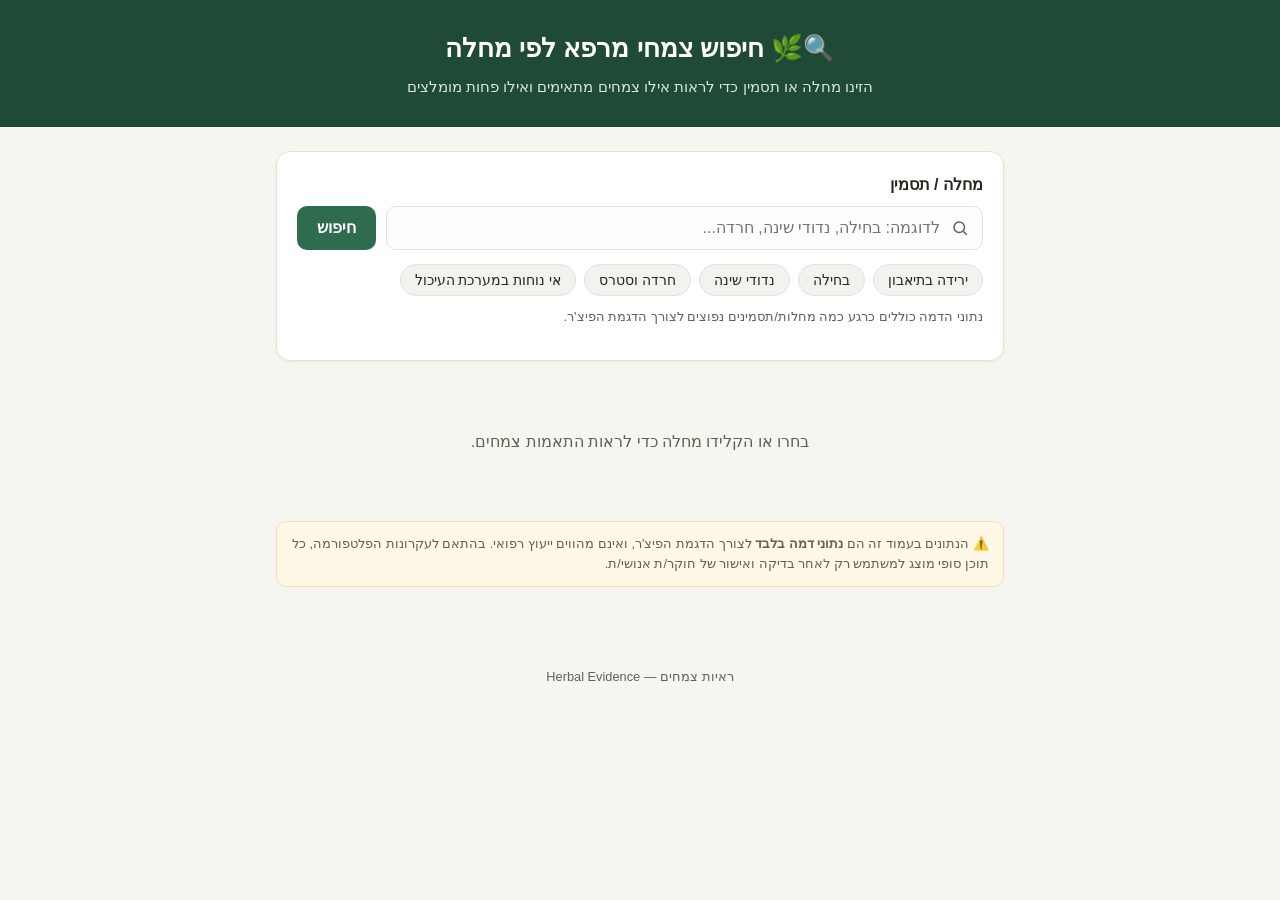
==== frontend/herb-search.html @ c6904042 "Add herb-by-condition search feature with dummy data Standalone RTL frontend page (frontend/herb-sea" ====
<!DOCTYPE html>
<html lang="he" dir="rtl">
<head>
<meta charset="UTF-8" />
<meta name="viewport" content="width=device-width, initial-scale=1.0" />
<title>חיפוש צמחי מרפא לפי מחלה | ראיות צמחים</title>
<style>
  :root {
    --color-bg: #f7f5f0;
    --color-surface: #ffffff;
    --color-primary: #2f6b4f;
    --color-primary-dark: #1f4a36;
    --color-text: #23291f;
    --color-muted: #5c6357;
    --color-border: #dfe3da;
    --color-good-bg: #e9f5ec;
    --color-good-border: #a9d6b8;
    --color-good-text: #1f5c37;
    --color-bad-bg: #fbeceb;
    --color-bad-border: #eab7b2;
    --color-bad-text: #8a2f27;
    --radius: 14px;
  }

  * { box-sizing: border-box; }

  body {
    margin: 0;
    font-family: "Segoe UI", Tahoma, Arial, sans-serif;
    background: var(--color-bg);
    color: var(--color-text);
    line-height: 1.6;
  }

  header.page-header {
    background: var(--color-primary-dark);
    color: #fff;
    padding: 28px 16px;
    text-align: center;
  }

  header.page-header h1 {
    margin: 0 0 6px;
    font-size: 1.6rem;
  }

  header.page-header p {
    margin: 0;
    color: #d7e9dc;
    font-size: 0.95rem;
  }

  main {
    max-width: 760px;
    margin: 0 auto;
    padding: 24px 16px 60px;
  }

  .search-box {
    background: var(--color-surface);
    border: 1px solid var(--color-border);
    border-radius: var(--radius);
    padding: 20px;
    box-shadow: 0 1px 3px rgba(0,0,0,0.05);
  }

  .search-box label {
    display: block;
    font-weight: 600;
    margin-bottom: 8px;
  }

  .search-row {
    display: flex;
    gap: 10px;
    align-items: stretch;
  }

  .search-input-wrap {
    position: relative;
    flex: 1;
  }

  .search-input-wrap svg {
    position: absolute;
    top: 50%;
    right: 14px;
    transform: translateY(-50%);
    width: 18px;
    height: 18px;
    color: var(--color-muted);
    pointer-events: none;
  }

  #condition-input {
    width: 100%;
    padding: 12px 42px 12px 14px;
    font-size: 1rem;
    border: 1px solid var(--color-border);
    border-radius: 10px;
    background: #fdfdfb;
    color: var(--color-text);
  }

  #condition-input:focus {
    outline: 2px solid var(--color-primary);
    outline-offset: 1px;
  }

  #search-btn {
    padding: 12px 20px;
    font-size: 1rem;
    font-weight: 600;
    border: none;
    border-radius: 10px;
    background: var(--color-primary);
    color: #fff;
    cursor: pointer;
    white-space: nowrap;
  }

  #search-btn:hover { background: var(--color-primary-dark); }

  .chips {
    margin-top: 14px;
    display: flex;
    flex-wrap: wrap;
    gap: 8px;
  }

  .chip {
    padding: 7px 14px;
    border-radius: 999px;
    border: 1px solid var(--color-border);
    background: #f1f3ee;
    color: var(--color-text);
    font-size: 0.88rem;
    cursor: pointer;
  }

  .chip:hover, .chip:focus {
    border-color: var(--color-primary);
    background: #e4efe7;
  }

  .datalist-hint {
    margin-top: 10px;
    font-size: 0.82rem;
    color: var(--color-muted);
  }

  #results {
    margin-top: 28px;
  }

  .empty-state {
    text-align: center;
    color: var(--color-muted);
    padding: 40px 12px;
  }

  .condition-title {
    font-size: 1.3rem;
    margin-bottom: 2px;
  }

  .condition-desc {
    color: var(--color-muted);
    margin-bottom: 20px;
  }

  .columns {
    display: grid;
    grid-template-columns: 1fr 1fr;
    gap: 16px;
  }

  @media (max-width: 640px) {
    .columns { grid-template-columns: 1fr; }
    .search-row { flex-direction: column; }
  }

  .column {
    border-radius: var(--radius);
    padding: 16px;
    border: 1px solid var(--color-border);
  }

  .column.good {
    background: var(--color-good-bg);
    border-color: var(--color-good-border);
  }

  .column.bad {
    background: var(--color-bad-bg);
    border-color: var(--color-bad-border);
  }

  .column h2 {
    margin: 0 0 12px;
    font-size: 1.05rem;
    display: flex;
    align-items: center;
    gap: 8px;
  }

  .column.good h2 { color: var(--color-good-text); }
  .column.bad h2 { color: var(--color-bad-text); }

  .herb-card {
    background: rgba(255,255,255,0.7);
    border-radius: 10px;
    padding: 10px 12px;
    margin-bottom: 10px;
  }

  .herb-card:last-child { margin-bottom: 0; }

  .herb-name {
    font-weight: 700;
    font-size: 0.98rem;
  }

  .herb-latin {
    font-style: italic;
    color: var(--color-muted);
    font-size: 0.82rem;
    margin: 2px 0 4px;
  }

  .herb-note {
    font-size: 0.85rem;
    color: var(--color-text);
  }

  .disclaimer {
    margin-top: 26px;
    font-size: 0.8rem;
    color: var(--color-muted);
    background: #fff8e6;
    border: 1px solid #f0e0ad;
    border-radius: 10px;
    padding: 12px 14px;
  }

  footer.page-footer {
    text-align: center;
    color: var(--color-muted);
    font-size: 0.8rem;
    padding: 20px 12px 40px;
  }
</style>
</head>
<body>

<header class="page-header">
  <h1>🔍🌿 חיפוש צמחי מרפא לפי מחלה</h1>
  <p>הזינו מחלה או תסמין כדי לראות אילו צמחים מתאימים ואילו פחות מומלצים</p>
</header>

<main>
  <section class="search-box">
    <label for="condition-input">מחלה / תסמין</label>
    <div class="search-row">
      <div class="search-input-wrap">
        <input
          type="text"
          id="condition-input"
          list="condition-list"
          placeholder="לדוגמה: בחילה, נדודי שינה, חרדה..."
          autocomplete="off"
        />
        <svg viewBox="0 0 24 24" fill="none" stroke="currentColor" stroke-width="2">
          <circle cx="11" cy="11" r="7"></circle>
          <line x1="21" y1="21" x2="16.65" y2="16.65"></line>
        </svg>
      </div>
      <datalist id="condition-list"></datalist>
      <button id="search-btn" type="button">חיפוש</button>
    </div>

    <div class="chips" id="condition-chips" aria-label="מחלות זמינות לדוגמה"></div>
    <p class="datalist-hint">נתוני הדמה כוללים כרגע כמה מחלות/תסמינים נפוצים לצורך הדגמת הפיצ'ר.</p>
  </section>

  <section id="results">
    <div class="empty-state">בחרו או הקלידו מחלה כדי לראות התאמות צמחים.</div>
  </section>

  <div class="disclaimer">
    ⚠️ הנתונים בעמוד זה הם <strong>נתוני דמה בלבד</strong> לצורך הדגמת הפיצ'ר, ואינם מהווים ייעוץ רפואי.
    בהתאם לעקרונות הפלטפורמה, כל תוכן סופי מוצג למשתמש רק לאחר בדיקה ואישור של חוקר/ת אנושי/ת.
  </div>
</main>

<footer class="page-footer">
  ראיות צמחים — Herbal Evidence
</footer>

<script src="herb-data.js"></script>
<script>
  (function () {
    const input = document.getElementById("condition-input");
    const searchBtn = document.getElementById("search-btn");
    const results = document.getElementById("results");
    const chipsWrap = document.getElementById("condition-chips");
    const datalist = document.getElementById("condition-list");

    function normalize(str) {
      return (str || "").trim().toLowerCase();
    }

    function findCondition(query) {
      const q = normalize(query);
      if (!q) return null;
      return (
        HERB_DATA.conditions.find((c) => normalize(c.name) === q) ||
        HERB_DATA.conditions.find((c) => normalize(c.name).includes(q))
      );
    }

    function herbCard(herbId) {
      const herb = HERB_DATA.herbs[herbId];
      if (!herb) return "";
      return `
        <div class="herb-card">
          <div class="herb-name">${herb.name}</div>
          <div class="herb-latin">${herb.latinName}</div>
          <div class="herb-note">${herb.note}</div>
        </div>
      `;
    }

    function renderCondition(condition) {
      if (!condition) {
        results.innerHTML = `
          <div class="empty-state">
            לא נמצאה התאמה לחיפוש. נסו לבחור אחת מהמחלות המוצעות למעלה.
          </div>
        `;
        return;
      }

      const goodCards = condition.recommended.map(herbCard).join("") ||
        `<p class="herb-note">אין כרגע צמחים מתאימים בנתוני הדמה.</p>`;
      const badCards = condition.notRecommended.map(herbCard).join("") ||
        `<p class="herb-note">אין כרגע צמחים שאינם מומלצים בנתוני הדמה.</p>`;

      results.innerHTML = `
        <h2 class="condition-title">${condition.name}</h2>
        <p class="condition-desc">${condition.description}</p>
        <div class="columns">
          <div class="column good">
            <h2>✅ צמחים מתאימים</h2>
            ${goodCards}
          </div>
          <div class="column bad">
            <h2>⚠️ פחות מומלץ / יש להימנע</h2>
            ${badCards}
          </div>
        </div>
      `;
    }

    function runSearch() {
      const condition = findCondition(input.value);
      renderCondition(condition);
    }

    function init() {
      HERB_DATA.conditions.forEach((c) => {
        const option = document.createElement("option");
        option.value = c.name;
        datalist.appendChild(option);

        const chip = document.createElement("button");
        chip.type = "button";
        chip.className = "chip";
        chip.textContent = c.name;
        chip.addEventListener("click", () => {
          input.value = c.name;
          runSearch();
        });
        chipsWrap.appendChild(chip);
      });

      searchBtn.addEventListener("click", runSearch);
      input.addEventListener("keydown", (e) => {
        if (e.key === "Enter") runSearch();
      });
    }

    init();
  })();
</script>

</body>
</html>
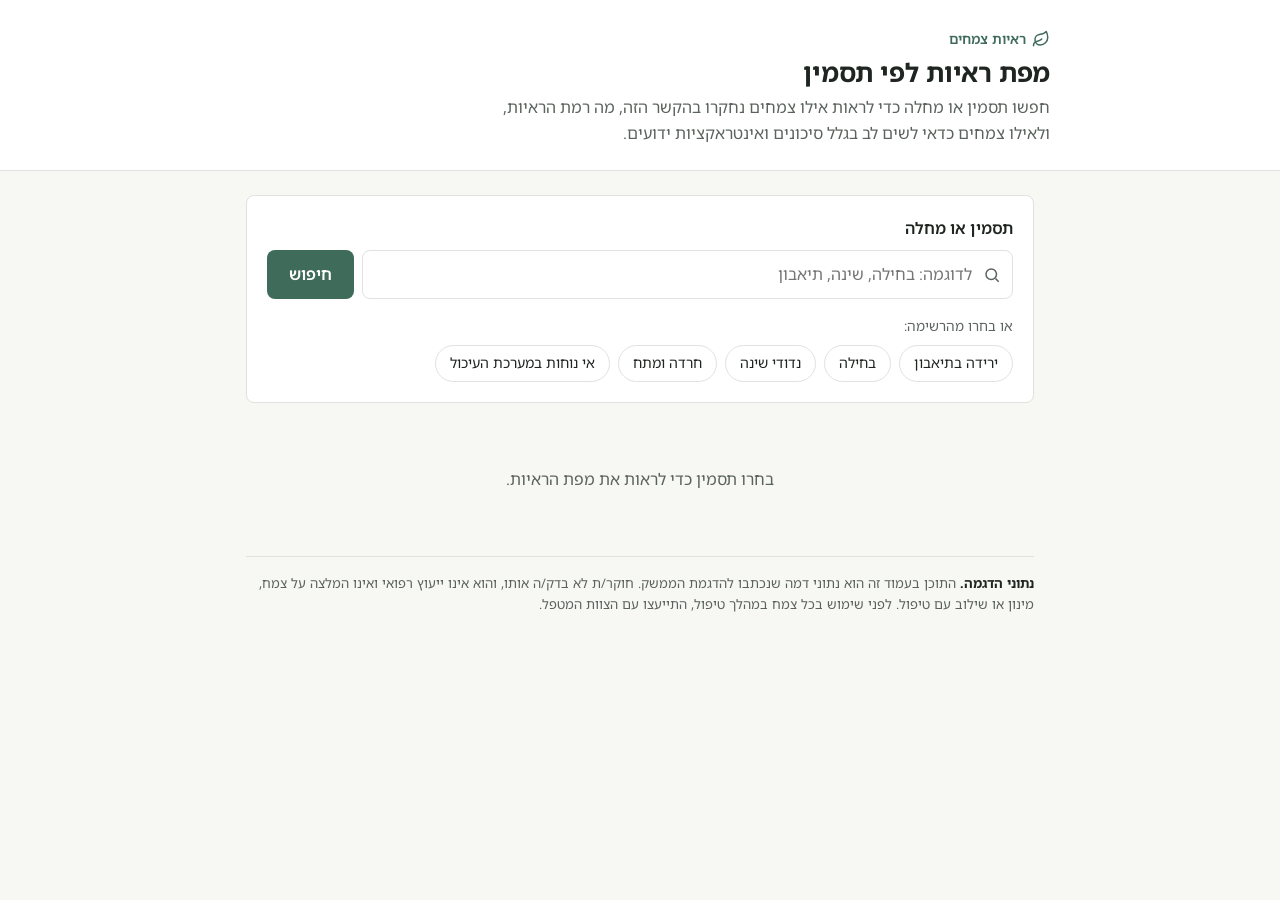
==== commit 840bf72c: "Reframe herb search as an evidence map The platform does not recommend herbs, so the page now shows " ====
--- a/frontend/herb-search.html
+++ b/frontend/herb-search.html
@@ -3,65 +3,87 @@
 <head>
 <meta charset="UTF-8" />
 <meta name="viewport" content="width=device-width, initial-scale=1.0" />
-<title>חיפוש צמחי מרפא לפי מחלה | ראיות צמחים</title>
+<title>מפת ראיות לפי תסמין | ראיות צמחים</title>
+<link rel="preconnect" href="https://fonts.googleapis.com" />
+<link rel="preconnect" href="https://fonts.gstatic.com" crossorigin />
+<link href="https://fonts.googleapis.com/css2?family=Noto+Sans+Hebrew:wght@400;500;600;700&display=swap" rel="stylesheet" />
 <style>
+  /* Tokens follow the "Herbal Evidence – Calm Research" design system (docs/design/stitch.md). */
   :root {
-    --color-bg: #f7f5f0;
+    --color-primary: #3f6b5a;
+    --color-primary-dark: #2e5143;
+    --color-primary-soft: #e6eee9;
+    --color-bg: #f7f7f4;
     --color-surface: #ffffff;
-    --color-primary: #2f6b4f;
-    --color-primary-dark: #1f4a36;
-    --color-text: #23291f;
-    --color-muted: #5c6357;
-    --color-border: #dfe3da;
-    --color-good-bg: #e9f5ec;
-    --color-good-border: #a9d6b8;
-    --color-good-text: #1f5c37;
-    --color-bad-bg: #fbeceb;
-    --color-bad-border: #eab7b2;
-    --color-bad-text: #8a2f27;
-    --radius: 14px;
+    --color-text: #1f2622;
+    --color-muted: #5b635e;
+    --color-border: #dfe3dd;
+    --color-caution: #8a4b12;
+    --color-caution-bg: #fbf3ea;
+    --color-caution-border: #ecd3b6;
+    --color-level-mixed: #2f5f8a;
+    --color-level-mixed-bg: #e8f0f8;
+    --color-level-limited: #6b5a1f;
+    --color-level-limited-bg: #f5f0dc;
+    --color-level-traditional: #5b635e;
+    --color-level-traditional-bg: #eeefec;
+    --radius: 8px;
+    --font: "Noto Sans Hebrew", "Segoe UI", Tahoma, Arial, sans-serif;
   }
 
   * { box-sizing: border-box; }
 
   body {
     margin: 0;
-    font-family: "Segoe UI", Tahoma, Arial, sans-serif;
+    font-family: var(--font);
     background: var(--color-bg);
     color: var(--color-text);
     line-height: 1.6;
   }
 
-  header.page-header {
-    background: var(--color-primary-dark);
-    color: #fff;
-    padding: 28px 16px;
-    text-align: center;
-  }
-
-  header.page-header h1 {
+  .page-header {
+    background: var(--color-surface);
+    border-bottom: 1px solid var(--color-border);
+    padding: 28px 16px 24px;
+  }
+
+  .page-header .inner,
+  main {
+    max-width: 820px;
+    margin: 0 auto;
+  }
+
+  .eyebrow {
+    display: inline-flex;
+    align-items: center;
+    gap: 6px;
+    color: var(--color-primary);
+    font-weight: 600;
+    font-size: 0.85rem;
+    margin-bottom: 6px;
+  }
+
+  .eyebrow svg { width: 18px; height: 18px; }
+
+  .page-header h1 {
     margin: 0 0 6px;
     font-size: 1.6rem;
-  }
-
-  header.page-header p {
+    line-height: 1.3;
+  }
+
+  .page-header p {
     margin: 0;
-    color: #d7e9dc;
-    font-size: 0.95rem;
-  }
-
-  main {
-    max-width: 760px;
-    margin: 0 auto;
-    padding: 24px 16px 60px;
-  }
-
-  .search-box {
+    color: var(--color-muted);
+    max-width: 62ch;
+  }
+
+  main { padding: 24px 16px 56px; }
+
+  .card {
     background: var(--color-surface);
     border: 1px solid var(--color-border);
     border-radius: var(--radius);
     padding: 20px;
-    box-shadow: 0 1px 3px rgba(0,0,0,0.05);
   }
 
   .search-box label {
@@ -70,21 +92,14 @@
     margin-bottom: 8px;
   }
 
-  .search-row {
-    display: flex;
-    gap: 10px;
-    align-items: stretch;
-  }
-
-  .search-input-wrap {
-    position: relative;
-    flex: 1;
-  }
+  .search-row { display: flex; gap: 8px; }
+
+  .search-input-wrap { position: relative; flex: 1; }
 
   .search-input-wrap svg {
     position: absolute;
     top: 50%;
-    right: 14px;
+    right: 12px;
     transform: translateY(-50%);
     width: 18px;
     height: 18px;
@@ -94,80 +109,73 @@
 
   #condition-input {
     width: 100%;
-    padding: 12px 42px 12px 14px;
-    font-size: 1rem;
+    padding: 11px 40px 11px 12px;
+    font: inherit;
     border: 1px solid var(--color-border);
-    border-radius: 10px;
-    background: #fdfdfb;
+    border-radius: var(--radius);
+    background: var(--color-surface);
     color: var(--color-text);
   }
 
-  #condition-input:focus {
+  #condition-input:focus-visible,
+  button:focus-visible {
     outline: 2px solid var(--color-primary);
-    outline-offset: 1px;
-  }
-
-  #search-btn {
-    padding: 12px 20px;
-    font-size: 1rem;
+    outline-offset: 2px;
+  }
+
+  .btn-primary {
+    padding: 11px 22px;
+    font: inherit;
     font-weight: 600;
     border: none;
-    border-radius: 10px;
+    border-radius: var(--radius);
     background: var(--color-primary);
     color: #fff;
     cursor: pointer;
     white-space: nowrap;
   }
 
-  #search-btn:hover { background: var(--color-primary-dark); }
-
-  .chips {
-    margin-top: 14px;
-    display: flex;
-    flex-wrap: wrap;
-    gap: 8px;
-  }
+  .btn-primary:hover { background: var(--color-primary-dark); }
+
+  .chips-label {
+    margin: 16px 0 8px;
+    font-size: 0.85rem;
+    color: var(--color-muted);
+  }
+
+  .chips { display: flex; flex-wrap: wrap; gap: 8px; }
 
   .chip {
-    padding: 7px 14px;
+    padding: 6px 14px;
+    font: inherit;
+    font-size: 0.88rem;
     border-radius: 999px;
     border: 1px solid var(--color-border);
-    background: #f1f3ee;
+    background: var(--color-surface);
     color: var(--color-text);
-    font-size: 0.88rem;
     cursor: pointer;
   }
 
-  .chip:hover, .chip:focus {
+  .chip:hover { border-color: var(--color-primary); }
+
+  .chip[aria-pressed="true"] {
+    background: var(--color-primary-soft);
     border-color: var(--color-primary);
-    background: #e4efe7;
-  }
-
-  .datalist-hint {
-    margin-top: 10px;
-    font-size: 0.82rem;
-    color: var(--color-muted);
-  }
-
-  #results {
-    margin-top: 28px;
-  }
+    color: var(--color-primary-dark);
+    font-weight: 600;
+  }
+
+  #results { margin-top: 28px; }
 
   .empty-state {
     text-align: center;
     color: var(--color-muted);
-    padding: 40px 12px;
-  }
-
-  .condition-title {
-    font-size: 1.3rem;
-    margin-bottom: 2px;
-  }
-
-  .condition-desc {
-    color: var(--color-muted);
-    margin-bottom: 20px;
-  }
+    padding: 36px 12px;
+  }
+
+  .condition-title { font-size: 1.35rem; margin: 0 0 2px; }
+
+  .condition-desc { color: var(--color-muted); margin: 0 0 20px; }
 
   .columns {
     display: grid;
@@ -175,127 +183,178 @@
     gap: 16px;
   }
 
+  .column h3 {
+    margin: 0 0 4px;
+    font-size: 1.02rem;
+    display: flex;
+    align-items: center;
+    gap: 8px;
+  }
+
+  .column h3 svg { width: 20px; height: 20px; flex-shrink: 0; }
+
+  .column .column-hint {
+    margin: 0 0 14px;
+    font-size: 0.83rem;
+    color: var(--color-muted);
+  }
+
+  .column.studied h3 { color: var(--color-primary-dark); }
+
+  .column.cautions {
+    background: var(--color-caution-bg);
+    border-color: var(--color-caution-border);
+  }
+
+  .column.cautions h3 { color: var(--color-caution); }
+
+  .herb-item {
+    border-top: 1px solid var(--color-border);
+    padding: 12px 0;
+  }
+
+  .column.cautions .herb-item { border-top-color: var(--color-caution-border); }
+
+  .herb-item:last-child { padding-bottom: 0; }
+
+  .herb-head {
+    display: flex;
+    align-items: baseline;
+    justify-content: space-between;
+    gap: 8px;
+    flex-wrap: wrap;
+  }
+
+  .herb-name { font-weight: 700; }
+
+  .herb-latin {
+    font-style: italic;
+    color: var(--color-muted);
+    font-size: 0.82rem;
+    direction: ltr;
+    unicode-bidi: isolate;
+  }
+
+  .herb-text { margin: 4px 0 0; font-size: 0.9rem; }
+
+  .level {
+    display: inline-block;
+    padding: 1px 10px;
+    border-radius: 999px;
+    font-size: 0.75rem;
+    font-weight: 600;
+    white-space: nowrap;
+  }
+
+  .level-mixed { color: var(--color-level-mixed); background: var(--color-level-mixed-bg); }
+  .level-limited { color: var(--color-level-limited); background: var(--color-level-limited-bg); }
+  .level-traditional { color: var(--color-level-traditional); background: var(--color-level-traditional-bg); }
+
+  .legend {
+    margin-top: 16px;
+    display: grid;
+    gap: 6px;
+    font-size: 0.83rem;
+    color: var(--color-muted);
+  }
+
+  .legend div { display: flex; gap: 8px; align-items: baseline; }
+
+  .cta {
+    margin-top: 20px;
+    display: flex;
+    align-items: center;
+    justify-content: space-between;
+    gap: 16px;
+    background: var(--color-primary-soft);
+    border-color: transparent;
+  }
+
+  .cta h3 { margin: 0 0 2px; font-size: 1rem; }
+
+  .cta p { margin: 0; font-size: 0.9rem; color: var(--color-muted); }
+
+  .btn-soon {
+    padding: 9px 18px;
+    font: inherit;
+    font-size: 0.9rem;
+    font-weight: 600;
+    border-radius: var(--radius);
+    border: 1px dashed var(--color-primary);
+    background: transparent;
+    color: var(--color-primary);
+    white-space: nowrap;
+    cursor: not-allowed;
+  }
+
+  .disclaimer {
+    margin-top: 28px;
+    font-size: 0.82rem;
+    color: var(--color-muted);
+    border-top: 1px solid var(--color-border);
+    padding-top: 16px;
+  }
+
+  .disclaimer strong { color: var(--color-text); }
+
   @media (max-width: 640px) {
     .columns { grid-template-columns: 1fr; }
     .search-row { flex-direction: column; }
-  }
-
-  .column {
-    border-radius: var(--radius);
-    padding: 16px;
-    border: 1px solid var(--color-border);
-  }
-
-  .column.good {
-    background: var(--color-good-bg);
-    border-color: var(--color-good-border);
-  }
-
-  .column.bad {
-    background: var(--color-bad-bg);
-    border-color: var(--color-bad-border);
-  }
-
-  .column h2 {
-    margin: 0 0 12px;
-    font-size: 1.05rem;
-    display: flex;
-    align-items: center;
-    gap: 8px;
-  }
-
-  .column.good h2 { color: var(--color-good-text); }
-  .column.bad h2 { color: var(--color-bad-text); }
-
-  .herb-card {
-    background: rgba(255,255,255,0.7);
-    border-radius: 10px;
-    padding: 10px 12px;
-    margin-bottom: 10px;
-  }
-
-  .herb-card:last-child { margin-bottom: 0; }
-
-  .herb-name {
-    font-weight: 700;
-    font-size: 0.98rem;
-  }
-
-  .herb-latin {
-    font-style: italic;
-    color: var(--color-muted);
-    font-size: 0.82rem;
-    margin: 2px 0 4px;
-  }
-
-  .herb-note {
-    font-size: 0.85rem;
-    color: var(--color-text);
-  }
-
-  .disclaimer {
-    margin-top: 26px;
-    font-size: 0.8rem;
-    color: var(--color-muted);
-    background: #fff8e6;
-    border: 1px solid #f0e0ad;
-    border-radius: 10px;
-    padding: 12px 14px;
-  }
-
-  footer.page-footer {
-    text-align: center;
-    color: var(--color-muted);
-    font-size: 0.8rem;
-    padding: 20px 12px 40px;
+    .cta { flex-direction: column; align-items: stretch; }
   }
 </style>
 </head>
 <body>
 
 <header class="page-header">
-  <h1>🔍🌿 חיפוש צמחי מרפא לפי מחלה</h1>
-  <p>הזינו מחלה או תסמין כדי לראות אילו צמחים מתאימים ואילו פחות מומלצים</p>
+  <div class="inner">
+    <div class="eyebrow">
+      <svg viewBox="0 0 24 24" fill="none" stroke="currentColor" stroke-width="2" stroke-linecap="round" stroke-linejoin="round" aria-hidden="true">
+        <path d="M11 20A7 7 0 0 1 9.8 6.1C15.5 5 17 4.48 19 2c1 2 2 4.18 2 8 0 5.5-4.78 10-10 10Z"></path>
+        <path d="M2 21c0-3 1.85-5.36 5.08-6C9.5 14.52 12 13 13 12"></path>
+      </svg>
+      ראיות צמחים
+    </div>
+    <h1>מפת ראיות לפי תסמין</h1>
+    <p>חפשו תסמין או מחלה כדי לראות אילו צמחים נחקרו בהקשר הזה, מה רמת הראיות, ולאילו צמחים כדאי לשים לב בגלל סיכונים ואינטראקציות ידועים.</p>
+  </div>
 </header>
 
 <main>
-  <section class="search-box">
-    <label for="condition-input">מחלה / תסמין</label>
+  <section class="card search-box" role="search">
+    <label for="condition-input">תסמין או מחלה</label>
     <div class="search-row">
       <div class="search-input-wrap">
         <input
-          type="text"
+          type="search"
           id="condition-input"
           list="condition-list"
-          placeholder="לדוגמה: בחילה, נדודי שינה, חרדה..."
+          placeholder="לדוגמה: בחילה, שינה, תיאבון"
           autocomplete="off"
         />
-        <svg viewBox="0 0 24 24" fill="none" stroke="currentColor" stroke-width="2">
+        <svg viewBox="0 0 24 24" fill="none" stroke="currentColor" stroke-width="2" aria-hidden="true">
           <circle cx="11" cy="11" r="7"></circle>
           <line x1="21" y1="21" x2="16.65" y2="16.65"></line>
         </svg>
       </div>
       <datalist id="condition-list"></datalist>
-      <button id="search-btn" type="button">חיפוש</button>
+      <button id="search-btn" class="btn-primary" type="button">חיפוש</button>
     </div>
 
-    <div class="chips" id="condition-chips" aria-label="מחלות זמינות לדוגמה"></div>
-    <p class="datalist-hint">נתוני הדמה כוללים כרגע כמה מחלות/תסמינים נפוצים לצורך הדגמת הפיצ'ר.</p>
+    <p class="chips-label" id="chips-label">או בחרו מהרשימה:</p>
+    <div class="chips" id="condition-chips" role="group" aria-labelledby="chips-label"></div>
   </section>
 
-  <section id="results">
-    <div class="empty-state">בחרו או הקלידו מחלה כדי לראות התאמות צמחים.</div>
+  <section id="results" aria-live="polite">
+    <div class="empty-state">בחרו תסמין כדי לראות את מפת הראיות.</div>
   </section>
 
-  <div class="disclaimer">
-    ⚠️ הנתונים בעמוד זה הם <strong>נתוני דמה בלבד</strong> לצורך הדגמת הפיצ'ר, ואינם מהווים ייעוץ רפואי.
-    בהתאם לעקרונות הפלטפורמה, כל תוכן סופי מוצג למשתמש רק לאחר בדיקה ואישור של חוקר/ת אנושי/ת.
-  </div>
+  <p class="disclaimer">
+    <strong>נתוני הדגמה.</strong>
+    התוכן בעמוד זה הוא נתוני דמה שנכתבו להדגמת הממשק. חוקר/ת לא בדק/ה אותו, והוא אינו ייעוץ רפואי ואינו המלצה על צמח, מינון או שילוב עם טיפול.
+    לפני שימוש בכל צמח במהלך טיפול, התייעצו עם הצוות המטפל.
+  </p>
 </main>
-
-<footer class="page-footer">
-  ראיות צמחים — Herbal Evidence
-</footer>
 
 <script src="herb-data.js"></script>
 <script>
@@ -305,6 +364,14 @@
     const results = document.getElementById("results");
     const chipsWrap = document.getElementById("condition-chips");
     const datalist = document.getElementById("condition-list");
+    const chips = new Map();
+
+    const ICON_STUDIED = `<svg viewBox="0 0 24 24" fill="none" stroke="currentColor" stroke-width="2" stroke-linecap="round" stroke-linejoin="round" aria-hidden="true"><path d="M9 3h6"></path><path d="M10 3v6.5L4.6 18.4A1.7 1.7 0 0 0 6 21h12a1.7 1.7 0 0 0 1.4-2.6L14 9.5V3"></path><path d="M7.5 15h9"></path></svg>`;
+    const ICON_CAUTION = `<svg viewBox="0 0 24 24" fill="none" stroke="currentColor" stroke-width="2" stroke-linecap="round" stroke-linejoin="round" aria-hidden="true"><path d="M10.3 3.9 1.8 18a2 2 0 0 0 1.7 3h17a2 2 0 0 0 1.7-3L13.7 3.9a2 2 0 0 0-3.4 0Z"></path><line x1="12" y1="9" x2="12" y2="13"></line><line x1="12" y1="17" x2="12.01" y2="17"></line></svg>`;
+
+    function esc(str) {
+      return String(str).replace(/[&<>"']/g, (ch) => ({ "&": "&amp;", "<": "&lt;", ">": "&gt;", '"': "&quot;", "'": "&#39;" }[ch]));
+    }
 
     function normalize(str) {
       return (str || "").trim().toLowerCase();
@@ -312,85 +379,110 @@
 
     function findCondition(query) {
       const q = normalize(query);
-      if (!q) return null;
+      const terms = (c) => [c.name, ...c.aliases].map(normalize);
       return (
-        HERB_DATA.conditions.find((c) => normalize(c.name) === q) ||
-        HERB_DATA.conditions.find((c) => normalize(c.name).includes(q))
+        HERB_DATA.conditions.find((c) => terms(c).includes(q)) ||
+        HERB_DATA.conditions.find((c) => terms(c).some((t) => t.includes(q) || q.includes(t)))
       );
     }
 
-    function herbCard(herbId) {
+    function herbHead(herbId, badge) {
       const herb = HERB_DATA.herbs[herbId];
-      if (!herb) return "";
       return `
-        <div class="herb-card">
-          <div class="herb-name">${herb.name}</div>
-          <div class="herb-latin">${herb.latinName}</div>
-          <div class="herb-note">${herb.note}</div>
+        <div class="herb-head">
+          <span><span class="herb-name">${esc(herb.name)}</span> <span class="herb-latin">${esc(herb.latinName)}</span></span>
+          ${badge || ""}
+        </div>`;
+    }
+
+    function studiedItem(entry) {
+      const level = EVIDENCE_LEVELS[entry.level];
+      const badge = `<span class="level level-${esc(entry.level)}" title="${esc(level.description)}">${esc(level.label)}</span>`;
+      return `<div class="herb-item">${herbHead(entry.herb, badge)}<p class="herb-text">${esc(entry.summary)}</p></div>`;
+    }
+
+    function cautionItem(entry) {
+      return `<div class="herb-item">${herbHead(entry.herb)}<p class="herb-text">${esc(entry.reason)}</p></div>`;
+    }
+
+    function legend() {
+      return Object.entries(EVIDENCE_LEVELS)
+        .map(([key, l]) => `<div><span class="level level-${esc(key)}">${esc(l.label)}</span><span>${esc(l.description)}</span></div>`)
+        .join("");
+    }
+
+    function setActiveChip(id) {
+      chips.forEach((chip, key) => chip.setAttribute("aria-pressed", String(key === id)));
+    }
+
+    function showMessage(text) {
+      setActiveChip(null);
+      results.innerHTML = `<div class="empty-state">${esc(text)}</div>`;
+    }
+
+    function renderCondition(c) {
+      setActiveChip(c.id);
+      results.innerHTML = `
+        <h2 class="condition-title">${esc(c.name)}</h2>
+        <p class="condition-desc">${esc(c.description)}</p>
+        <div class="columns">
+          <div class="card column studied">
+            <h3>${ICON_STUDIED} מה נחקר</h3>
+            <p class="column-hint">צמחים שנבדקו בהקשר של התסמין, ורמת הראיות לגביהם.</p>
+            ${c.studied.map(studiedItem).join("")}
+          </div>
+          <div class="card column cautions">
+            <h3>${ICON_CAUTION} לשים לב</h3>
+            <p class="column-hint">סיכונים ואינטראקציות ידועים שחשובים במיוחד בזמן טיפול.</p>
+            ${c.cautions.map(cautionItem).join("")}
+          </div>
         </div>
-      `;
-    }
-
-    function renderCondition(condition) {
-      if (!condition) {
-        results.innerHTML = `
-          <div class="empty-state">
-            לא נמצאה התאמה לחיפוש. נסו לבחור אחת מהמחלות המוצעות למעלה.
+        <div class="legend" aria-label="מקרא רמות ראיות">${legend()}</div>
+        <div class="card cta">
+          <div>
+            <h3>רוצים תשובה על צמח מסוים?</h3>
+            <p>אפשר יהיה להגיש שאלה על צמח אחד. חוקר/ת יבדוק את הספרות וישלח תשובה מותאמת.</p>
           </div>
-        `;
+          <button class="btn-soon" type="button" disabled>הגשת שאלה (בקרוב)</button>
+        </div>`;
+    }
+
+    function runSearch() {
+      if (!normalize(input.value)) {
+        showMessage("הקלידו תסמין או בחרו אחד מהרשימה.");
+        input.focus();
         return;
       }
-
-      const goodCards = condition.recommended.map(herbCard).join("") ||
-        `<p class="herb-note">אין כרגע צמחים מתאימים בנתוני הדמה.</p>`;
-      const badCards = condition.notRecommended.map(herbCard).join("") ||
-        `<p class="herb-note">אין כרגע צמחים שאינם מומלצים בנתוני הדמה.</p>`;
-
-      results.innerHTML = `
-        <h2 class="condition-title">${condition.name}</h2>
-        <p class="condition-desc">${condition.description}</p>
-        <div class="columns">
-          <div class="column good">
-            <h2>✅ צמחים מתאימים</h2>
-            ${goodCards}
-          </div>
-          <div class="column bad">
-            <h2>⚠️ פחות מומלץ / יש להימנע</h2>
-            ${badCards}
-          </div>
-        </div>
-      `;
-    }
-
-    function runSearch() {
       const condition = findCondition(input.value);
-      renderCondition(condition);
-    }
-
-    function init() {
-      HERB_DATA.conditions.forEach((c) => {
-        const option = document.createElement("option");
-        option.value = c.name;
-        datalist.appendChild(option);
-
-        const chip = document.createElement("button");
-        chip.type = "button";
-        chip.className = "chip";
-        chip.textContent = c.name;
-        chip.addEventListener("click", () => {
-          input.value = c.name;
-          runSearch();
-        });
-        chipsWrap.appendChild(chip);
+      if (condition) {
+        renderCondition(condition);
+      } else {
+        showMessage("לא נמצא תסמין מתאים. נסו מילה אחרת או בחרו מהרשימה.");
+      }
+    }
+
+    HERB_DATA.conditions.forEach((c) => {
+      const option = document.createElement("option");
+      option.value = c.name;
+      datalist.appendChild(option);
+
+      const chip = document.createElement("button");
+      chip.type = "button";
+      chip.className = "chip";
+      chip.textContent = c.name;
+      chip.setAttribute("aria-pressed", "false");
+      chip.addEventListener("click", () => {
+        input.value = c.name;
+        runSearch();
       });
-
-      searchBtn.addEventListener("click", runSearch);
-      input.addEventListener("keydown", (e) => {
-        if (e.key === "Enter") runSearch();
-      });
-    }
-
-    init();
+      chips.set(c.id, chip);
+      chipsWrap.appendChild(chip);
+    });
+
+    searchBtn.addEventListener("click", runSearch);
+    input.addEventListener("keydown", (e) => {
+      if (e.key === "Enter") runSearch();
+    });
   })();
 </script>
 
